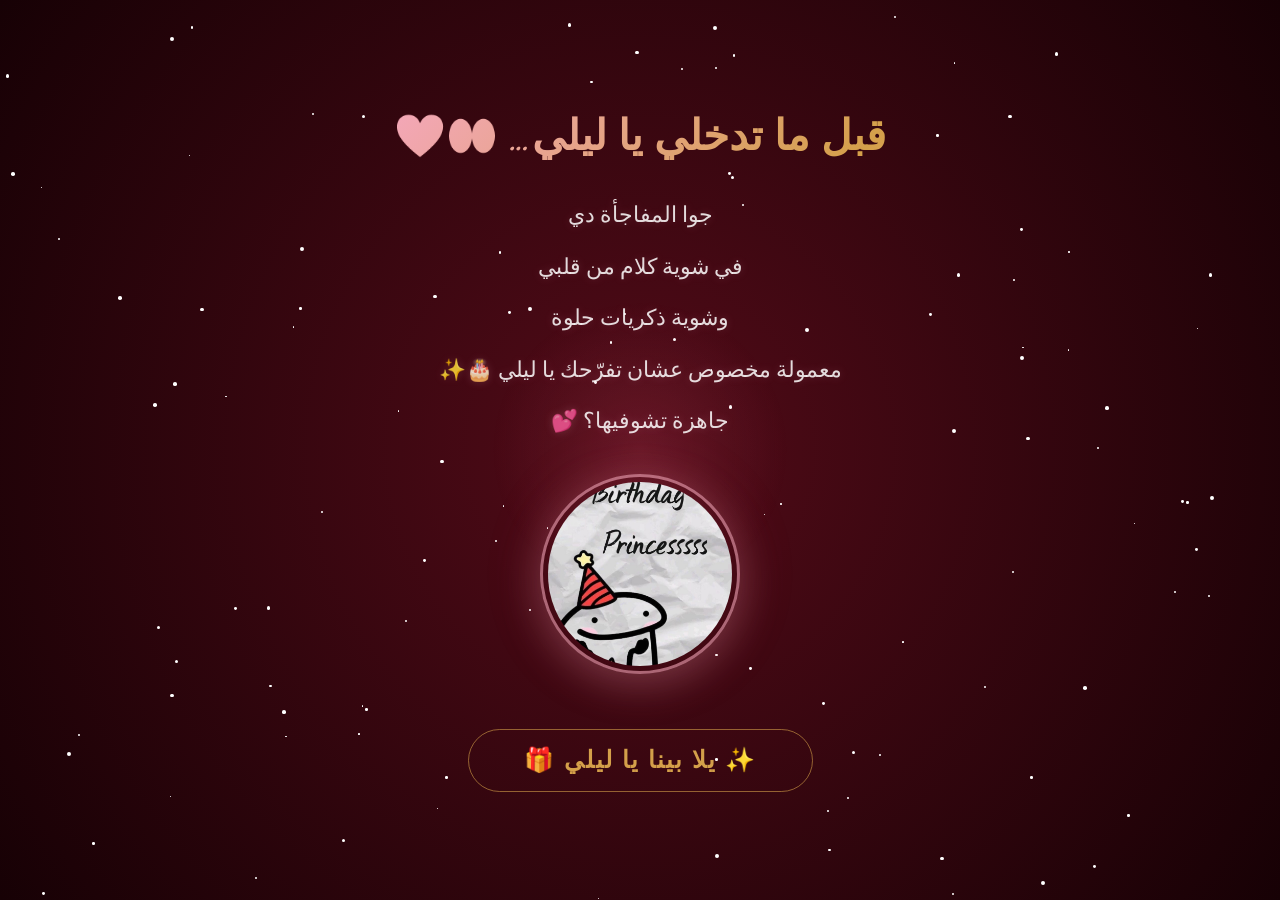
==== index.html @ 9de79b01 "first commit" ====
<!DOCTYPE html>
<html lang="ar" dir="rtl">
<head>
    <meta charset="UTF-8">
    <meta name="viewport" content="width=device-width, initial-scale=1.0">
    <title>Happy Birthday ليلي 💕</title>
    <link rel="preconnect" href="https://fonts.googleapis.com">
    <link rel="preconnect" href="https://fonts.gstatic.com" crossorigin>
    <link href="https://fonts.googleapis.com/css2?family=Architects+Daughter&family=Dancing+Script:wght@500;700&family=Patrick+Hand&display=swap" rel="stylesheet">
    <style>
        * { margin: 0; padding: 0; box-sizing: border-box; }
        :root {
            --pink: #f4a7b9;
            --deep: #e8637e;
            --rose: #c94070;
            --gold: #d4a04a;
            --dark: #1a0812;
        }

        html, body {
            width: 100%;
            height: 100%;
            margin: 0;
            padding: 0;
            overflow: hidden;
        }

        body {
            background: radial-gradient(circle, #520b18 0%, #170105 100%);
            display: flex;
            flex-direction: column;
            align-items: center;
            justify-content: center;
            position: relative;
        }

        /* ---- Stars Background ---- */
        #stars {
            position: fixed;
            inset: 0;
            pointer-events: none;
            z-index: 0;
        }
        .star {
            position: absolute;
            border-radius: 50%;
            background: #fff;
            animation: twinkle ease-in-out infinite;
        }
        @keyframes twinkle {
            0%, 100% { opacity: 0.1; transform: scale(0.5); }
            50% { opacity: 1; transform: scale(1.5); }
        }

        /* ---- Floating Hearts ---- */
        .hearts-bg {
            position: fixed;
            inset: 0;
            pointer-events: none;
            z-index: 1;
            overflow: hidden;
        }
        .heart-float {
            position: absolute;
            top: -60px;
            animation: heartFall linear infinite;
            opacity: 0;
        }
        @keyframes heartFall {
            0% { transform: translateY(-60px) rotateZ(0); opacity: 0; }
            10% { opacity: 0.8; }
            90% { opacity: 0.3; }
            100% { transform: translateY(110vh) rotateZ(360deg); opacity: 0; }
        }

        /* ---- Main Content ---- */
        .home-content {
            position: relative;
            z-index: 10;
            text-align: center;
            display: flex;
            flex-direction: column;
            align-items: center;
            justify-content: center;
            padding: 30px 20px;
            max-width: 600px;
        }

        .home-content h1 {
            font-family: 'Dancing Script', cursive;
            font-size: 2.6rem;
            font-weight: 700;
            background: linear-gradient(135deg, #f4a7b9, #d4a04a, #f9c7d4, #d4a04a);
            background-size: 300% auto;
            -webkit-background-clip: text;
            -webkit-text-fill-color: transparent;
            background-clip: text;
            animation: shimmer 3s linear infinite;
            margin-bottom: 25px;
            line-height: 1.4;
        }
        @keyframes shimmer { to { background-position: 300% center; } }

        .home-content p {
            font-family: 'Patrick Hand', cursive;
            color: rgba(255, 255, 255, 0.85);
            font-size: 1.35rem;
            line-height: 2.2;
            margin-bottom: 4px;
            text-shadow: 0 0 10px rgba(244, 167, 185, 0.2);
        }

        /* ---- Image ---- */
        .profile-img {
            width: 200px;
            height: 200px;
            border: 3px solid rgba(244, 167, 185, 0.6);
            padding: 5px;
            box-shadow: 0 10px 40px rgba(244, 167, 185, 0.25), 0 0 60px rgba(232, 99, 126, 0.15);
            border-radius: 50%;
            animation: imageFloat 3s ease-in-out infinite;
            margin: 25px 0;
            object-fit: cover;
        }
        @keyframes imageFloat {
            0% { transform: translateY(0px); }
            50% { transform: translateY(-12px); }
            100% { transform: translateY(0px); }
        }

        /* ---- CTA Button ---- */
        .cta-btn {
            display: inline-block;
            margin-top: 30px;
            padding: 16px 55px;
            border: 1px solid rgba(212, 160, 74, 0.6);
            background: transparent;
            color: var(--gold);
            font-family: 'Dancing Script', cursive;
            font-size: 1.5rem;
            font-weight: 700;
            border-radius: 50px;
            cursor: pointer;
            position: relative;
            overflow: hidden;
            transition: all 0.4s ease;
            letter-spacing: 2px;
            text-decoration: none;
        }
        .cta-btn:hover {
            box-shadow: 0 0 40px rgba(212, 160, 74, 0.5);
            border-color: var(--gold);
            background: rgba(212, 160, 74, 0.1);
            transform: scale(1.05);
        }
        .cta-btn::after {
            content: '';
            position: absolute;
            top: 0;
            left: -100%;
            width: 50%;
            height: 100%;
            background: linear-gradient(90deg, transparent, rgba(255, 255, 255, 0.15), transparent);
            animation: btnShine 2.5s ease-in-out infinite;
        }
        @keyframes btnShine {
            0% { left: -100%; }
            50%, 100% { left: 150%; }
        }

        /* ---- Glow Orb ---- */
        .glow-orb {
            position: fixed;
            top: 50%;
            left: 50%;
            transform: translate(-50%, -50%);
            width: 300px;
            height: 300px;
            background: radial-gradient(circle, rgba(232, 99, 126, 0.15) 0%, transparent 70%);
            pointer-events: none;
            z-index: 0;
            animation: glowPulse 3s ease-in-out infinite;
        }
        @keyframes glowPulse {
            0%, 100% { transform: translate(-50%, -50%) scale(1); opacity: 0.5; }
            50% { transform: translate(-50%, -50%) scale(1.4); opacity: 1; }
        }

        /* ---- Responsive ---- */
        @media (max-width: 600px) {
            .home-content h1 {
                font-size: 2rem;
            }
            .home-content p {
                font-size: 1.15rem;
            }
            .profile-img {
                width: 160px;
                height: 160px;
            }
            .cta-btn {
                font-size: 1.3rem;
                padding: 14px 40px;
            }
        }
    </style>
</head>

<body>

    <!-- Stars -->
    <div id="stars"></div>

    <!-- Floating Hearts -->
    <div class="hearts-bg" id="hearts-bg"></div>

    <!-- Glow -->
    <div class="glow-orb"></div>

    <!-- Main Content -->
    <div class="home-content">
        <h1>قبل ما تدخلي يا ليلي… 👀❤️</h1>

        <p>جوا المفاجأة دي</p>
        <p>في شوية كلام من قلبي</p>
        <p>وشوية ذكريات حلوة</p>
        <p>معمولة مخصوص عشان تفرّحك يا ليلي 🎂✨</p>
        <p>جاهزة تشوفيها؟ 💕</p>

        <img class="profile-img" src="f.jpg" alt="ليلي" onerror="this.src='photo_2026-05-28_00-54-03.jpg'">

        <a href="birthday_book_preview (1).html" class="cta-btn">✨ يلا بينا يا ليلي 🎁</a>
    </div>

    <script>
        // Generate stars
        const starsEl = document.getElementById('stars');
        for (let i = 0; i < 120; i++) {
            const s = document.createElement('div');
            s.className = 'star';
            const size = Math.random() * 3 + 1;
            s.style.cssText = `left:${Math.random()*100}%;top:${Math.random()*100}%;width:${size}px;height:${size}px;animation-duration:${Math.random()*4+2}s;animation-delay:${Math.random()*5}s;`;
            starsEl.appendChild(s);
        }

        // Generate floating hearts
        const heartsEl = document.getElementById('hearts-bg');
        const heartEmojis = ['❤️', '💖', '💕', '💗', '💘', '🌸', '💮', '🌷'];
        for (let i = 0; i < 18; i++) {
            const h = document.createElement('div');
            h.className = 'heart-float';
            h.textContent = heartEmojis[Math.floor(Math.random() * heartEmojis.length)];
            h.style.cssText = `left:${Math.random()*100}%;font-size:${Math.random()*14+12}px;animation-duration:${Math.random()*8+6}s;animation-delay:${Math.random()*8}s;`;
            heartsEl.appendChild(h);
        }
    </script>

</body>
</html>
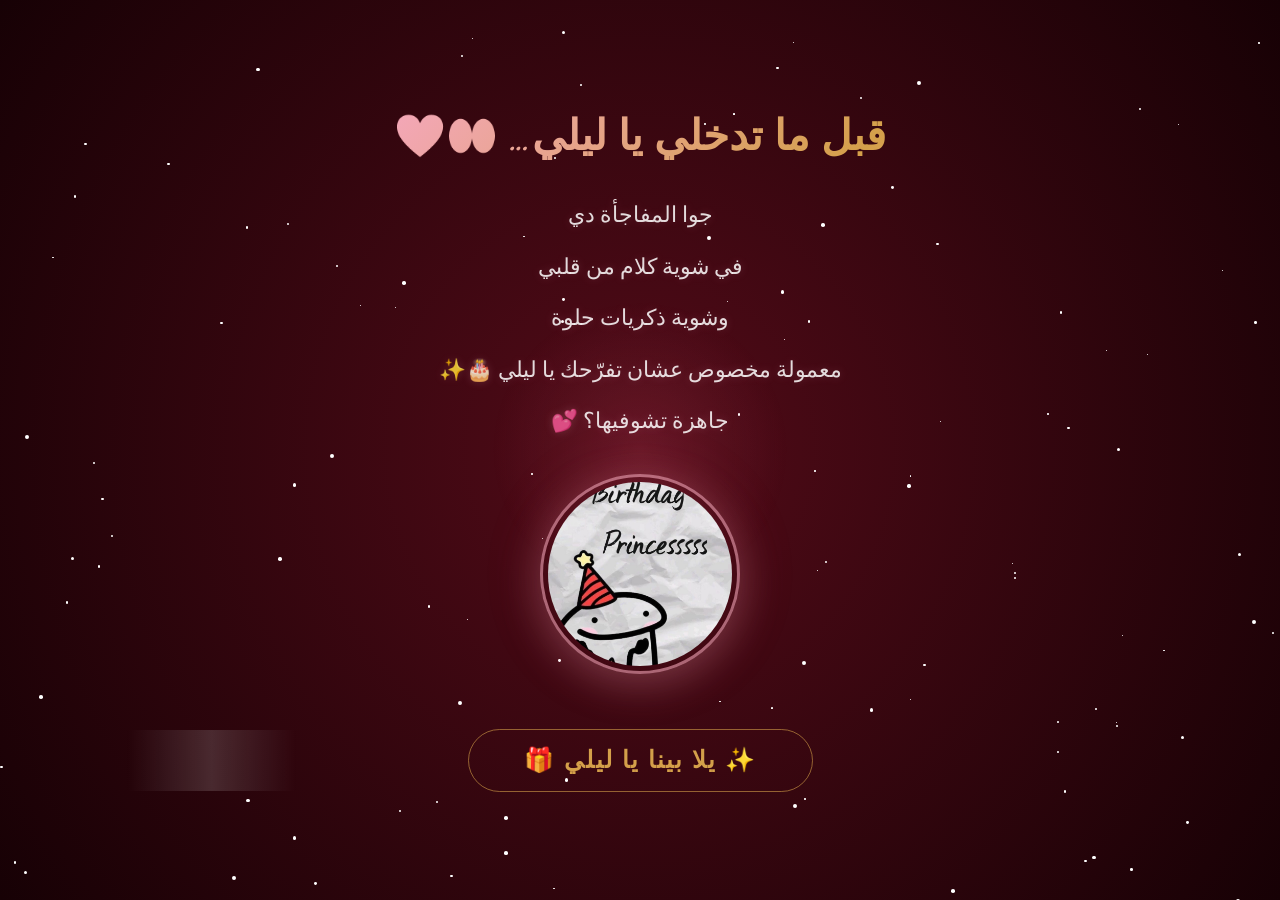
==== commit 17c29a9c: "s" ====
--- a/index.html
+++ b/index.html
@@ -19,10 +19,11 @@
 
         html, body {
             width: 100%;
-            height: 100%;
+            min-height: 100vh;
             margin: 0;
             padding: 0;
-            overflow: hidden;
+            overflow-x: hidden;
+            overflow-y: auto;
         }
 
         body {
@@ -58,7 +59,7 @@
             inset: 0;
             pointer-events: none;
             z-index: 1;
-            overflow: hidden;
+          
         }
         .heart-float {
             position: absolute;
@@ -142,7 +143,7 @@
             border-radius: 50px;
             cursor: pointer;
             position: relative;
-            overflow: hidden;
+           
             transition: all 0.4s ease;
             letter-spacing: 2px;
             text-decoration: none;
